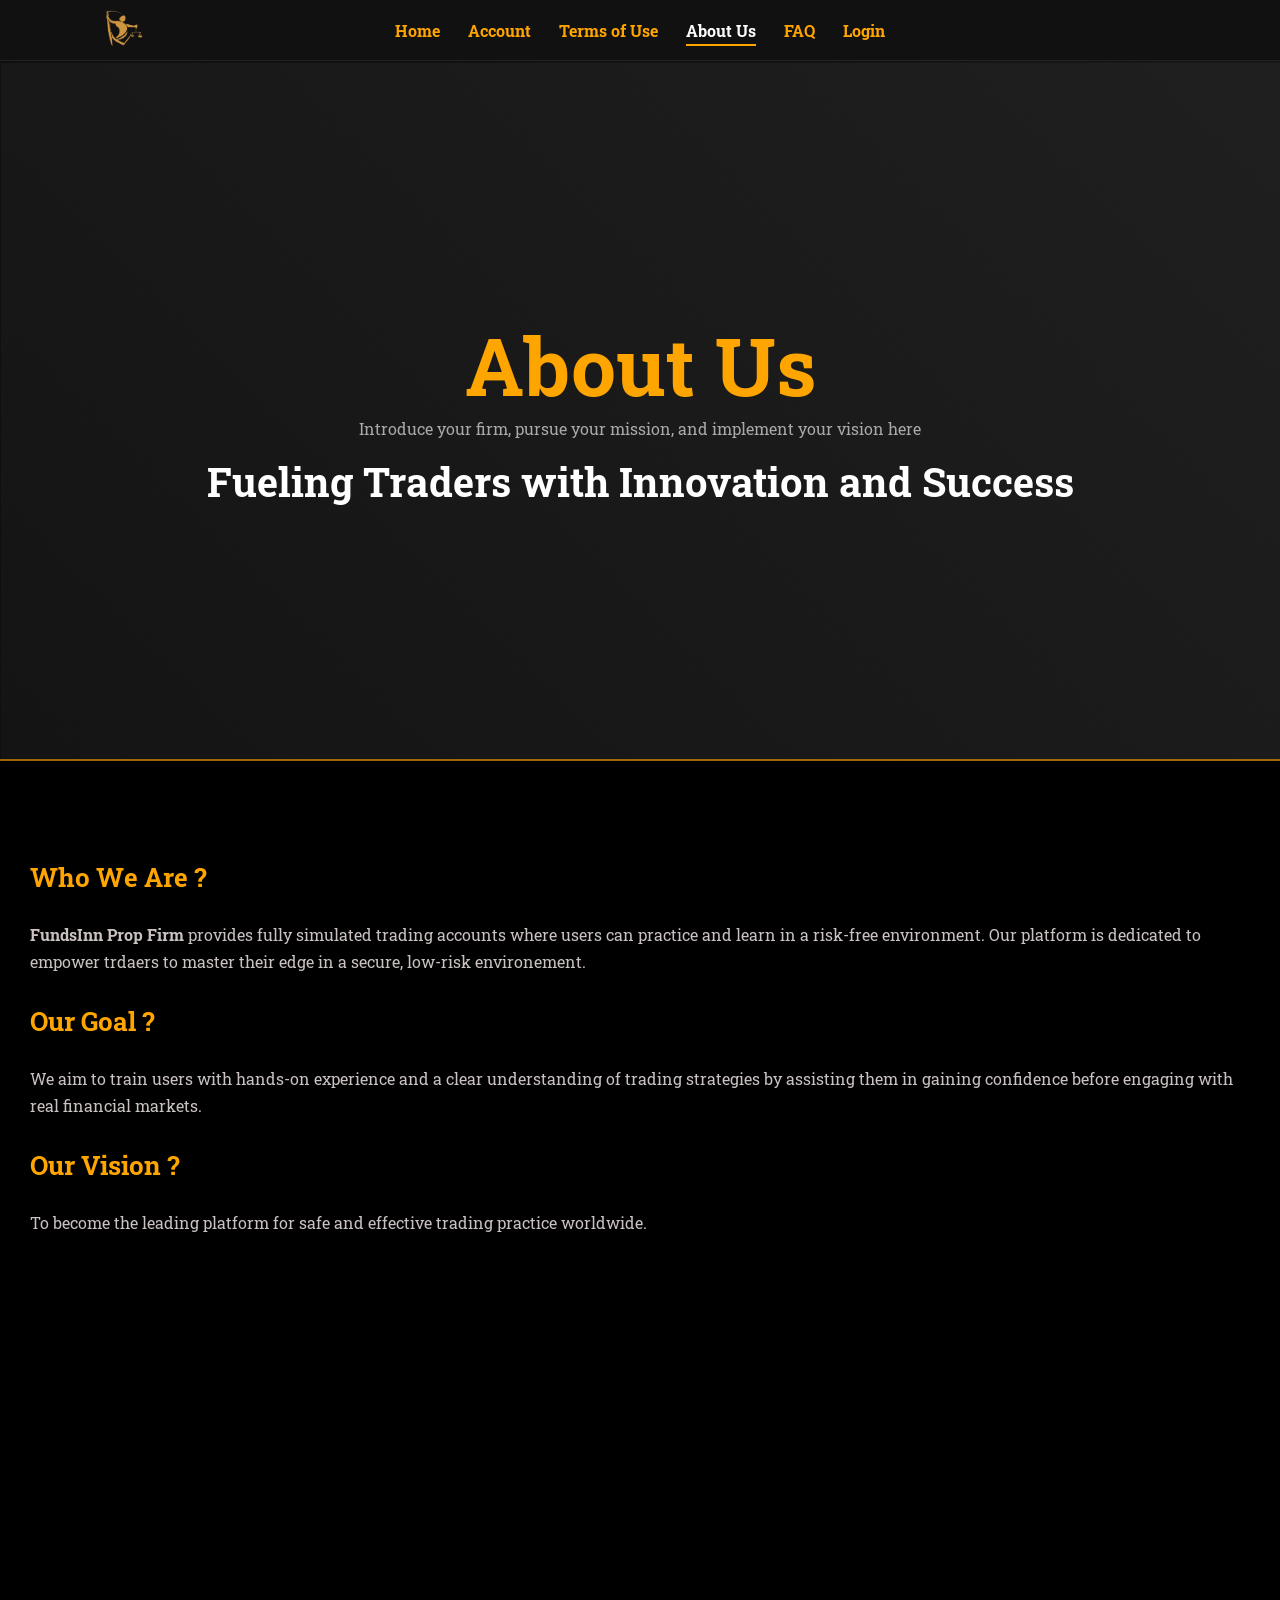
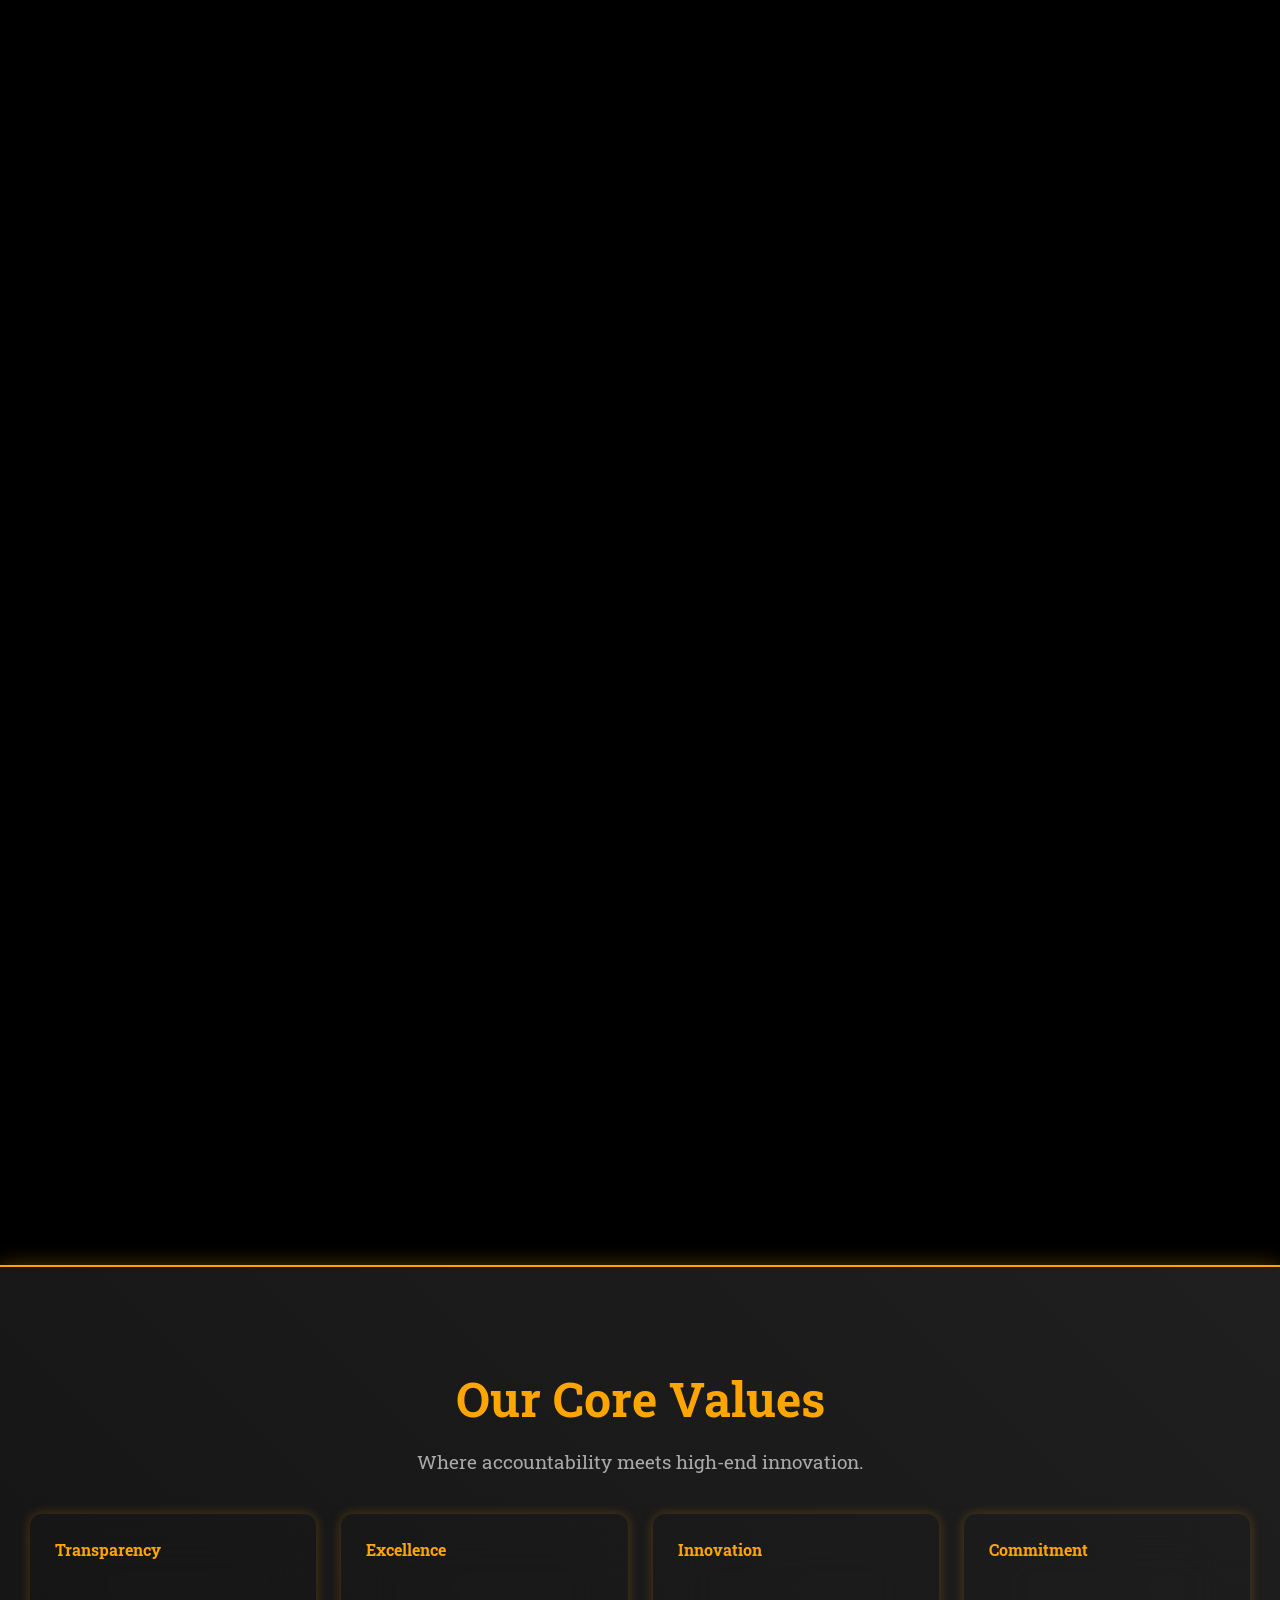
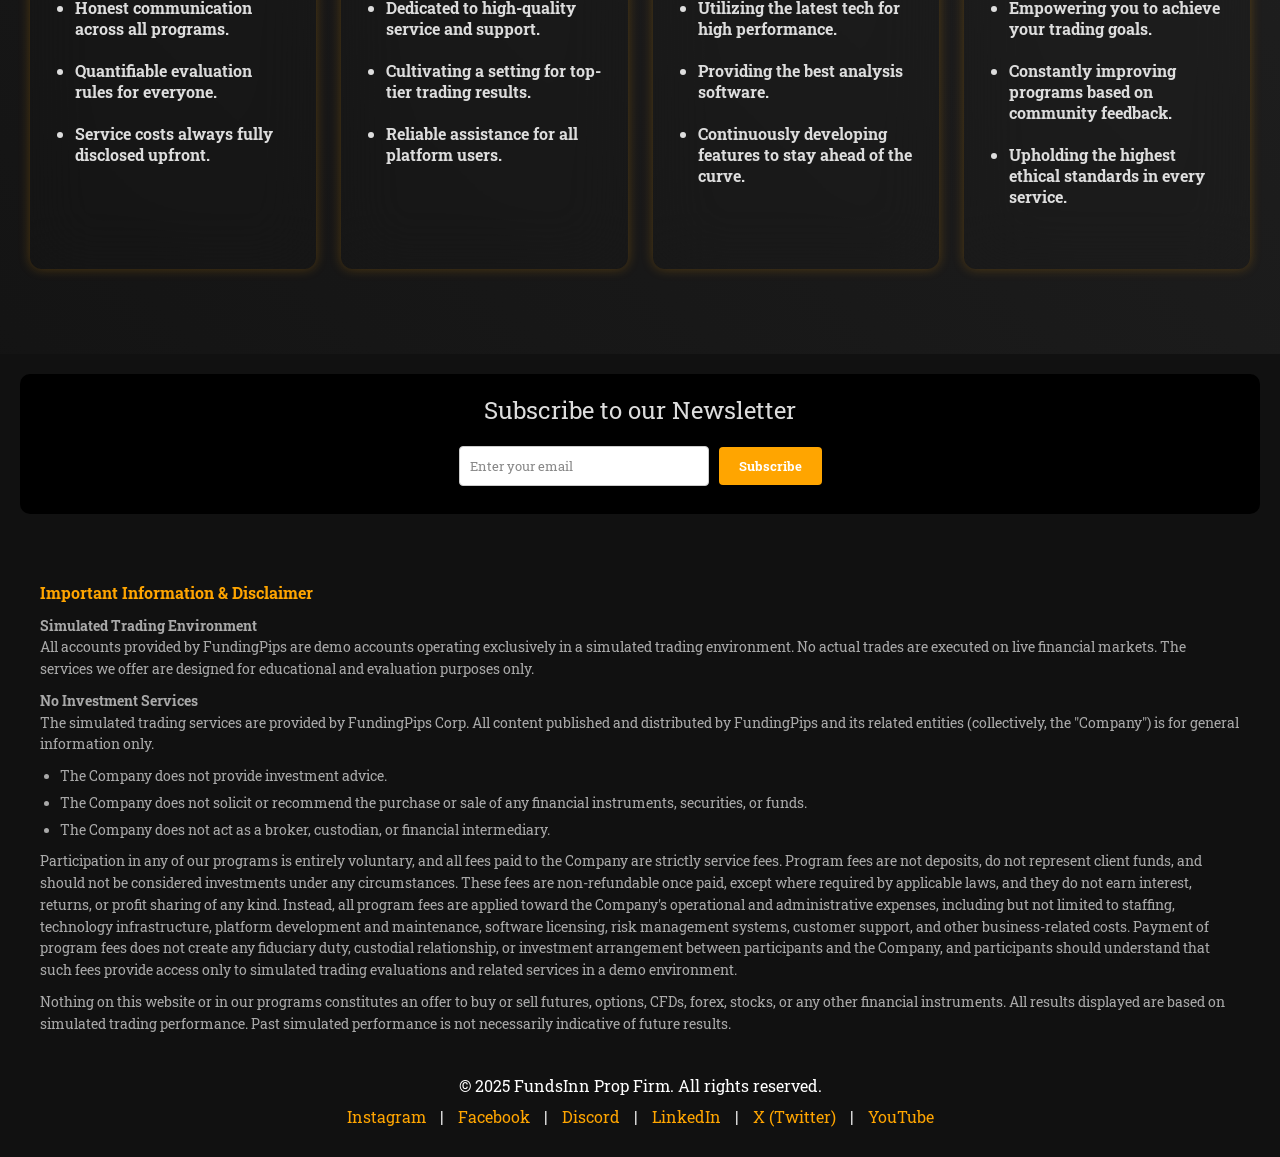
==== about.html @ c1b299ac "Completed" ====
<!DOCTYPE html>
<html lang="en">
<head>
  <meta charset="UTF-8">
  <title>About Us</title>
  <link rel="stylesheet" href="css/style.css">
  <link rel="preconnect" href="https://fonts.googleapis.com">
<link rel="preconnect" href="https://fonts.gstatic.com" crossorigin>
<link href="https://fonts.googleapis.com/css2?family=Roboto+Slab:wght@100..900&display=swap" rel="stylesheet">
</head>
<body>
  <header>
    <a href="index.html"><img src="css/logo/Capture.PNG" alt="Logo" class="logo"></a>
    <nav>
      <a href="index.html">Home</a>
      <a href="account.html">Account</a>
      <a href="terms.html">Terms of Use</a>
      <a href="about.html" class="active">About Us</a>
      <a href="faq.html">FAQ</a>
      <a href="login.html">Login</a>
    </nav>
  </header>

    <!-- Hero Section -->
  <section class="page-hero">
    <h1>About Us</h1>
    <p>Introduce your firm, pursue your mission, and implement your vision here</p>
    <h3>Fueling Traders with Innovation and Success</h3>
  </section>
  
   <section class="terms-content">
          <h2>Who We Are ?</h2>
          <p><strong>FundsInn Prop Firm</strong> provides fully simulated trading accounts where users can practice and learn in a risk-free environment.
          Our platform is dedicated to empower trdaers to master their edge in a secure, low-risk environement.

          <h2>Our Goal ? </h2>
          <p>We aim to train users with hands-on experience and a clear understanding of trading strategies by assisting them in
          gaining confidence before engaging with real financial markets.</p>

          <h2>Our Vision ?</h2>
          <p>To become the leading platform for safe and effective trading practice worldwide.</p>

   </section>

  <section class="highlights">
  <h2>Our Core Values</h2>
  <p class="subheading">Where accountability meets high-end innovation.</p>
  <div class="highlight-grid">

    <div class="highlight-card"><b>Transparency</b><br><br>
      <ul>
        <li>Honest communication across all programs.</li><br>
        <li>Quantifiable evaluation rules for everyone.</li><br>
        <li>Service costs always fully disclosed upfront.</li><br>
        
      </ul>
    </div>

   <div class="highlight-card"><b>Excellence</b><br><br>
      <ul>
        <li>Dedicated to high-quality service and support.</li><br>
        <li>Cultivating a setting for top-tier trading results.</li><br>
        <li>Reliable assistance for all platform users.</li><br>
        
      </ul>
    </div>
   
    <div class="highlight-card"><b>Innovation</b><br><br>
      <ul>
        <li>Utilizing the latest tech for high performance.</li><br>
        <li>Providing the best analysis software.</li><br>
        <li>Continuously developing features to stay ahead of the curve.</li><br>
        
      </ul>
    </div>

    <div class="highlight-card"><b>Commitment</b><br><br>
      <ul>
        <li>Empowering you to achieve your trading goals.</li><br>
        <li>Constantly improving programs based on community feedback.</li><br>
        <li>Upholding the highest ethical standards in every service.</li><br>
        
      </ul>
    </div>
    </div>
  </section>

       
 <footer>
    <div class="newsletter">
    <p>Subscribe to our Newsletter</p>
    <form action="#" method="post">
      <input type="email" name="email" placeholder="Enter your email" required>
      <button type="submit">Subscribe</button>
    </form>
  </div>

    <!-- Disclaimer Section -->
    <div class="disclaimer">
      <h3>Important Information & Disclaimer</h3>
      <p><strong>Simulated Trading Environment</strong><br>
      All accounts provided by FundingPips are demo accounts operating exclusively in a simulated trading environment. No actual trades are executed on live financial markets. The services we offer are designed for educational and evaluation purposes only.</p>

      <p><strong>No Investment Services</strong><br>
      The simulated trading services are provided by FundingPips Corp. All content published and distributed by FundingPips and its related entities (collectively, the "Company") is for general information only.</p>

      <ul>
        <li>The Company does not provide investment advice.</li>
        <li>The Company does not solicit or recommend the purchase or sale of any financial instruments, securities, or funds.</li>
        <li>The Company does not act as a broker, custodian, or financial intermediary.</li>
      </ul>

      <p>Participation in any of our programs is entirely voluntary, and all fees paid to the Company are strictly service fees. Program fees are not deposits, do not represent client funds, and should not be considered investments under any circumstances. These fees are non-refundable once paid, except where required by applicable laws, and they do not earn interest, returns, or profit sharing of any kind. Instead, all program fees are applied toward the Company's operational and administrative expenses, including but not limited to staffing, technology infrastructure, platform development and maintenance, software licensing, risk management systems, customer support, and other business-related costs. Payment of program fees does not create any fiduciary duty, custodial relationship, or investment arrangement between participants and the Company, and participants should understand that such fees provide access only to simulated trading evaluations and related services in a demo environment.</p>

      <p>Nothing on this website or in our programs constitutes an offer to buy or sell futures, options, CFDs, forex, stocks, or any other financial instruments. All results displayed are based on simulated trading performance. Past simulated performance is not necessarily indicative of future results.</p>
    </div>
    <p>© 2025 FundsInn Prop Firm. All rights reserved.</p>
    <p>
      <a href="https://www.instagram.com">Instagram</a> |
      <a href="https://www.facebook.com">Facebook</a> |
      <a href="https://www.discord.com">Discord</a> |
      <a href="https://www.linkedin.com">LinkedIn</a> |
      <a href="https://www.x.com">X (Twitter)</a> |
      <a href="https://www.youtube.com">YouTube</a>
    </p>
  </footer>
</body>
</html>
---- css/style.css ----
/* ============================================================
   SECTION 1: GLOBAL / COMMON STYLES 
   (Reset, Body, Accessibility, Common Animations, Utils)
   ============================================================ */
* {
  box-sizing: border-box;
  font-family: "Roboto Slab", serif;
}

html, body {
  min-height: 100vh;
}

body {
  margin: 0;
  background-color: #000;
  color: #fff;
}

/* Accessibility: focus styles */
a:focus-visible,
button:focus-visible,
input:focus-visible {
  outline: 2px solid orange;
  outline-offset: 2px;
}

/* Gradient animation */
@keyframes gradientAnimation {
  0% { background-position: 0% 50%; }
  50% { background-position: 100% 50%; }
  100% { background-position: 0% 50%; }
}

/* Shared Background Animation Class */
.hero,
.highlights,
.payment-partners {
  background: linear-gradient(45deg, #000, #222, #000);
  background-size: 600% 600%;
  animation: gradientAnimation 10s ease-in-out infinite;
}

/* CTA button (global) */
.cta-btn,
.cta .btn {
  display: inline-block;
  background-color: orange;
  color: white;
  padding: 12px 25px;
  border-radius: 8px;
  font-weight: bold;
  text-decoration: none;
  transition: all 0.3s ease;
  box-shadow: 0 0 10px rgba(255, 165, 0, 0.3);
  border: 0;
}

.cta-btn:hover,
.cta .btn:hover {
  background: #fff;
  color: #000;
  transform: scale(1.05);
}

/* Common Highlights Grid Styles */
.highlights {
  padding: 60px 20px;
  box-shadow: 0 0 20px rgba(255, 165, 0, 0.3);
  border-top: 2px solid orange;
  text-align: center;
}

.highlights h2 {
  font-size: 3rem;
  color: orange;
  margin-bottom: 15px;
}

.highlights .subheading {
  font-size: 1.2rem;
  color: darkgray;
  margin-bottom: 40px;
}

.highlight-grid {
  display: grid;
  grid-template-columns: repeat(4, 1fr);
  grid-template-rows: repeat(2, auto);
  gap: 25px;
  padding: 0 10px;
}

.highlight-card {
  background: transparent;
  color: orange;
  padding: 25px;
  border-radius: 12px;
  font-weight: bold;
  box-shadow: 0 0 12px rgba(255, 165, 0, 0.25);
  transition: all 0.3s ease;
  cursor: pointer;
  backdrop-filter: blur(30px);
  text-align: left;
}

.highlight-card:hover {
  background: linear-gradient(145deg, orange, #ffcc66);
  color: #000;
  transform: translateY(-8px) scale(1.05);
  box-shadow: 0 0 20px rgba(255, 255, 255, 0.4);
}

.highlight-card ul {
  list-style: disc;
  padding-left: 20px;
  color: #ddd;
}

/* Utilities */
.container {
  width: 90%;
  max-width: 1200px;
  margin: 0 auto;
}


/* ============================================================
   SECTION 2: RASAB'S PORTION 
   (Index, Account, Terms + Footer)
   ============================================================ */

/* --- Index / Home Page --- */
.hero {
  height: 600px;
  display: flex;
  flex-direction: column;
  justify-content: center;
  align-items: center;
  text-align: center;
  padding: 40px 20px;
}

.hero h1 {
  font-size: 5rem;
  color: rgba(255, 166, 0, 0.945);
  letter-spacing: 1px;
}

.hero h4 {
  font-size: 2.5rem;
  margin-top: -50px;
}

.hero p {
  font-size: 1rem;
  margin: 20px 0;
  color: darkgray;
  margin-top: -25px;
  max-width: 800px;
}

.payment-partners {
  text-align: center;
  padding: 50px 20px;
}

.payment-partners h2 {
  font-size: 2.5rem;
  color: orange;
  margin-bottom: 10px;
  text-transform: uppercase;
}

.payment-partners .subheading {
  font-size: 1.1rem;
  color: darkgray;
  margin-bottom: 30px;
}

.partners-logos {
  display: flex;
  justify-content: center;
  gap: 40px;
  flex-wrap: wrap;
}

.partners-logos img {
  height: 55px;
  filter: grayscale(100%);
  transition: all 0.3s ease;
  background-color: transparent;
}

.partners-logos img:hover {
  filter: grayscale(0%);
  transform: scale(1.1);
}

.funding-rules {
  padding: 40px 20px;
  text-align: center;
}

.funding-rules h2 {
  font-size: 2.5rem;
  color: orange;
}

.funding-rules ol {
  max-width: 700px;
  margin: auto;
  text-align: left;
  color: darkgray;
  font-size: 1.1rem;
  line-height: 1.7;
}

.funding-rules li {
  transition: color 0.3s ease;
}

.funding-rules li:hover {
  color: orange;
}

.trading-conditions {
  padding: 40px 20px;
  text-align: center;
  background-color: #000;
  border-top: 2px solid rgba(255, 166, 0, 0.575);
  border-bottom: 2px solid rgba(255, 166, 0, 0.575);
}

.trading-conditions h2 {
  font-size: 2.5rem;
  color: orange;
}

.trading-conditions p {
  max-width: 800px;
  margin: auto;
  color: darkgray;
  font-size: 1.1rem;
  line-height: 1.8;
}

.trading-conditions ol {
  max-width: 700px;
  margin: auto;
  text-align: left;
  color: darkgray;
  font-size: 1.1rem;
  line-height: 1.7;
}

.trading-conditions ol li {
  transition: color 0.3s ease;
}

.trading-conditions ol li:hover {
  color: orange;
}

.cta {
  text-align: center;
  padding: 70px 20px;
  border-radius: 12px;
}

.cta h2 {
  font-size: 2.5rem;
  color: #fff;
}

.cta p {
  font-size: 1.2rem;
  color: #ddd;
}

.cta_btn {
  color: orange; 
  text-decoration: none; 
  font-weight: 700; 
  transition: color 0.2s ease, text-decoration 0.2s ease;
}

.cta_btn:hover {
  color: #643904;
  text-decoration: underline; 
}

/* --- Account Page --- */
.account-wrapper {
  background: linear-gradient(45deg, #000, #222, #000);
  background-size: 600% 600%;
  animation: gradientAnimation 10s ease-in-out infinite;
  padding: 40px 0;
}

.account-info {
  margin-top: -40px;
  text-align: center;
  padding: 60px 20px;
  height: 500px;
}

.account-info h1 {
  font-size: 80px;
  color: orange;
  margin-top: 190px;
  margin-bottom: 0px;
}

.account-info p {
  margin-top: 0px;
  font-size: 1rem;
  color: darkgray;
  max-width: 800px;
  margin-left: auto;
  margin-right: auto;
}

.account-info h3 {
  margin-top: 0px;
  margin-bottom: 190px;
  font-size: 2.5rem;
  color: #fff;
}

.filters {
  text-align: center;
  margin: 20px 0;
}

.filters label {
  color: orange;
  font-weight: bold;
  margin-right: 10px;
}

.filters select {
  padding: 8px 12px;
  border-radius: 6px;
  border: 1px solid #444;
  background: #111;
  color: #fff;
  cursor: pointer;
}

.account-types {
  padding: 40px 20px 80px;
  text-align: center;
  background: #000;
  border-top: 2px solid rgba(255, 166, 0, 0.575);
  border-bottom: 2px solid rgba(255, 166, 0, 0.575);
}

.account-types h2 {
  font-size: 2.5rem;
  color: orange;
  margin-bottom: 20px;
}

.tabs {
  display: flex;
  justify-content: center;
  margin-bottom: 20px;
  flex-wrap: wrap;
}

.tab-btn {
  background: #111;
  color: orange;
  border: none;
  padding: 10px 20px;
  margin: 5px;
  cursor: pointer;
  transition: 0.3s;
  border-radius: 6px;
}

.tab-btn.active {
  background: orange;
  color: #000;
}

.tab-btn:hover {
  background: #222;
  color: #fff;
}

.tab-content {
  display: none;
  background: #111;
  padding: 20px;
  border-radius: 8px;
  margin: 20px auto;
  max-width: 700px;
  text-align: left;
  box-shadow: 0 0 12px rgba(255, 165, 0, 0.25);
}

.tab-content.active {
  display: block;
}

.tab-content h3 {
  color: orange;
  margin-bottom: 10px;
}

.tab-content ul {
  list-style: disc;
  padding-left: 20px;
  color: darkgray;
}

#toggleView {
  margin: 20px auto;
  display: block;
  background: orange;
  color: #000;
  border: none;
  padding: 10px 20px;
  border-radius: 6px;
  font-weight: bold;
  cursor: pointer;
  transition: 0.3s;
}

#toggleView:hover {
  background: #fff;
  color: #000;
}

.account-types table {
  width: 90%;
  max-width: 1100px;
  margin: 20px auto;
  border-collapse: collapse;
  box-shadow: 0 0 15px rgba(255, 165, 0, 0.3);
}

.account-types th,
.account-types td {
  border: 1px solid #444;
  padding: 12px;
  text-align: center;
}

.account-types th {
  background: #111;
  color: orange;
  font-weight: bold;
}

.account-types tr:nth-child(even) {
  background: #222;
}

.account-types tr:hover {
  background: rgba(255, 165, 0, 0.2);
  cursor: pointer;
}

.card-view {
  display: flex;
  flex-wrap: wrap;
  justify-content: center;
  margin-top: 20px;
}

.card-view.hidden {
  display: none;
}

.account-card {
  background: #111;
  border: 1px solid orange;
  padding: 20px;
  margin: 10px;
  border-radius: 8px;
  color: #fff;
  width: 220px;
  transition: transform 0.3s, box-shadow 0.3s;
}

.account-card h3 {
  color: orange;
  margin-bottom: 10px;
}

.account-card:hover {
  transform: scale(1.05);
  box-shadow: 0 0 15px rgba(255, 165, 0, 0.4);
}

/* --- Terms Page --- */
.terms-content {
  max-width: 100%;
  margin: 40px auto;
  padding: 30px;
  background: black;
  border-radius: 8px;
  line-height: 1.7;
  height: 400px;
  margin-bottom: 130%;
}

.terms-content h2 {
  font-size: 1.6rem;
  color: orange;
  margin-top: 25px;
}

.terms-content p {
  color: rgb(202, 193, 193);
  margin: 15px 0;
}

.terms-content ul {
  margin: 15px 0;
  padding-left: 20px;
}

.terms-content li {
  margin-bottom: 10px;
  transition: color 0.3s ease;
}

.terms-content li:hover {
  color: orange;
}

/* --- FOOTER (Rasab) --- */
footer {
  background: #111;
  padding: 20px;
  text-align: center;
}

footer p {
  margin: 10px 0;
}

footer a {
  color: orange;
  margin: 0 10px;
  text-decoration: none;
}

footer a:hover {
  color: #fff;
}

footer .disclaimer {
  margin-top: 30px;
  text-align: left;
  font-size: 0.85rem;
  line-height: 1.6;
  color: darkgray;
  padding: 20px;
}

footer .disclaimer h3 {
  color: orange;
  margin-bottom: 10px;
  font-size: 1rem;
}

footer .disclaimer ul {
  margin: 10px 0;
  padding-left: 20px;
}

footer .disclaimer li {
  margin-bottom: 5px;
}

.newsletter {
  background: #000;
  padding: 10px 10px;
  text-align: center;
  min-height: 140px;
  border-radius: 10px;
}

.newsletter p {
  font-size: 1.5rem;
  color: #ddd;
  margin-bottom: 20px;
}

.newsletter form {
  display: flex;
  justify-content: center;
  align-items: center;
  gap: 10px;
  flex-wrap: wrap;
}

.newsletter input[type="email"] {
  padding: 10px;
  border: 1px solid #ccc;
  border-radius: 4px;
  width: 250px;
  background: #fff;
  color: #333;
}

.newsletter input[type="email"]::placeholder {
  color: #888;
}

.newsletter button {
  padding: 10px 20px;
  background: orange;
  border: none;
  border-radius: 4px;
  font-weight: bold;
  cursor: pointer;
  color: #fff;
  transition: background 0.2s ease;
}

.newsletter button:hover {
  background: #e69500;
  color: #fff;
}


/* ============================================================
   SECTION 3: SAMAD'S PORTION 
   (About, FAQ, Login, Register + Header/Nav)
   ============================================================ */

/* --- HEADER & NAV (Samad) --- */
header {
  background: #111;
  padding: 03px 40px;
  text-align: center;
  position: sticky; 
  top: 0;
  z-index: 1000;
  border-bottom: 1px solid #222;
  display: flex;
  align-items: center;
  justify-content: flex-start; 
}

header nav {
  display: inline-block;
  left: 50%; 
  position: absolute;
  transform: translateX(-50%);
  white-space: nowrap; 
}

.logo {
   height: 50px; 
    width: auto; 
    display: inline-block;
    transition: filter 0.3s ease;  
    transform: translateX(80%);
}

.logo:hover
{
    filter: drop-shadow(0 0px 10px rgba(233, 144, 10, 0.945));
}

header nav a {
  color: orange;
  margin: 0 12px;
  text-decoration: none;
  font-weight: bold;
  padding-bottom: 3px;
  transition: color 0.2s ease, border-color 0.2s ease;
}

header nav a:hover {
  color: #fff;
}

header nav a.active {
  color: #fff;
  border-bottom: 2px solid orange;
}

/* --- About & FAQ Page Styles --- */
.page-hero {
  background: linear-gradient(45deg, #000, #222, #000);
  background-size: 600% 600%;
  animation: gradientAnimation 10s ease-in-out infinite;
  text-align: center;
  padding: 60px 20px;
  height: 700px;
  border-top: 1px solid rgba(255, 166, 0, 0.041);
  border-bottom: 2px solid rgba(255, 166, 0, 0.575);
}

.page-hero h1 {
  font-size: 80px;
  color: orange;
  margin-top: 190px;
  margin-bottom: 0px;
}

.page-hero h2 {
  font-size: 1.8rem;
}

.page-hero p {
  margin-top: 0px;
  font-size: 1rem;
  color: darkgray;
}

.page-hero h3 {
  margin-top: 0px;
  margin-bottom: 190px;
  font-size: 2.5rem;
}

.search-container {
    margin: 30px auto 50px; 
    max-width: 750px; 
    border: 3px solid rgb(223, 211, 185); 
    border-radius: 5px; 
    background-color: #000;
    box-shadow: 0 4px 12px rgba(0, 0, 0, 0.4); 
    display: flex;
}

#faqSearch {
    flex-grow: 1; 
    padding: 10px 15px;
    border: none;
    background-color: #090600;
    color: #fff;
    font-size: 1rem;
    outline: none; 
}

.search-btn {
    background-color: black;
    color: orange;
    padding: 10px 15px;
    font-size: 1rem;
    cursor: pointer;
    transition: background-color 0.2s;
}

.search-btn:hover {
    background-color: #3a3a39; 
}

/* --- Login & Register Page Styles --- */
.page-hero-log-reg {
    min-height: 90vh; 
    display: flex;             
    justify-content: center;   
    align-items: center; 
    padding: 20px;
    background-color: #000;    
    background: linear-gradient(45deg, #000, #222, #000);
    background-size: 600% 600%;
    animation: gradientAnimation 10s ease-in-out infinite;  
    border-top: 1px solid rgba(255, 166, 0, 0.041);
  border-bottom: 2px solid rgba(255, 166, 0, 0.575);
}

.log-reg-container {
    width: 100%;
    max-width: 450px; 
    padding: 30px;
    text-align: center;
    background-color: #111; 
    border: 1px solid orange; 
    border-radius: 10px;
    box-shadow: 0 4px 15px rgba(0, 0, 0, 0.5);
    box-sizing: border-box;
}

.login-container h2 {
    color: orange;
    font-size: 2rem;
    margin-bottom: 30px;
}

.input-group {
    margin-bottom: 25px;
    text-align: left;
}

.input-group label {
    display: block;
    color: #fff; 
    margin-bottom: 8px;
    font-weight: 500;
}

.input-group input {
    width: 100%;
    padding: 14px 15px;
    border: 1px solid #333; 
    border-radius: 6px;
    background-color: #000; 
    color: #fff;
    font-size: 1.05rem;
    transition: border-color 0.2s;
}

.input-group input:focus {
    border-color: orange; 
    outline: none;
}

.login-btn-themed {
    width: 100%;
    padding: 15px;
    margin-top: 20px;
    border-radius: 6px;
    font-size: 1.1rem;
    cursor: pointer;
    font-weight: 700;
    background-color: orange;
    color: #f0ecec; 
    transition: all 0.3s ease;
    box-shadow: 0 0 10px rgba(255, 165, 0, 0.3);
}

.login-btn-themed:hover {
  background: #fff;
  color: #000;
  transform: scale(1.05);
}

.login-link {
    margin-top: 20px;
    font-size: 0.95rem;
    color: #f9f5f5; 
}


/* ============================================================
   SECTION 4: MEDIA QUERIES (Organized by portion)
   ============================================================ */

/* --- COMMON / GLOBAL MEDIA QUERIES --- */
@media (max-width: 1200px) {
  .highlight-grid {
    grid-template-columns: repeat(3, 1fr);
  }
}

@media (max-width: 900px) {
  .highlight-grid {
    grid-template-columns: repeat(2, 1fr);
  }
}

@media (max-width: 600px) {
  .highlight-grid {
    grid-template-columns: 1fr;
  }
}

/* --- RASAB'S PORTION MEDIA QUERIES --- */
@media (max-width: 900px) {
  .hero h1 {
    font-size: 3.5rem;
  }
  .hero h4 {
    font-size: 2rem;
    margin-top: -20px;
  }
  .account-info h1 {
    font-size: 56px;
    margin-top: 120px;
  }
}

@media (max-width: 600px) {
  .partners-logos {
    gap: 20px;
  }
  .terms-content {
    margin: 24px auto;
    padding: 20px;
  }
  .account-types table {
    width: 100%;
  }
  .hero h1 {
    font-size: 2.6rem;
  }
  .hero h4 {
    font-size: 1.6rem;
    margin-top: -10px;
  }
}


/* --- SAMAD'S PORTION MEDIA QUERIES --- */
@media (max-width: 600px) {
  header nav {
    position: static;  
    transform: none;   
    width: 100%;
  }
  header nav a {
    margin: 0 5px;
    font-size: 14px;
  }
  .logo {
    height: 35px; 
    margin-right: 8px; 
  }
  .page-hero {
    padding: 40px 16px;
  }
}
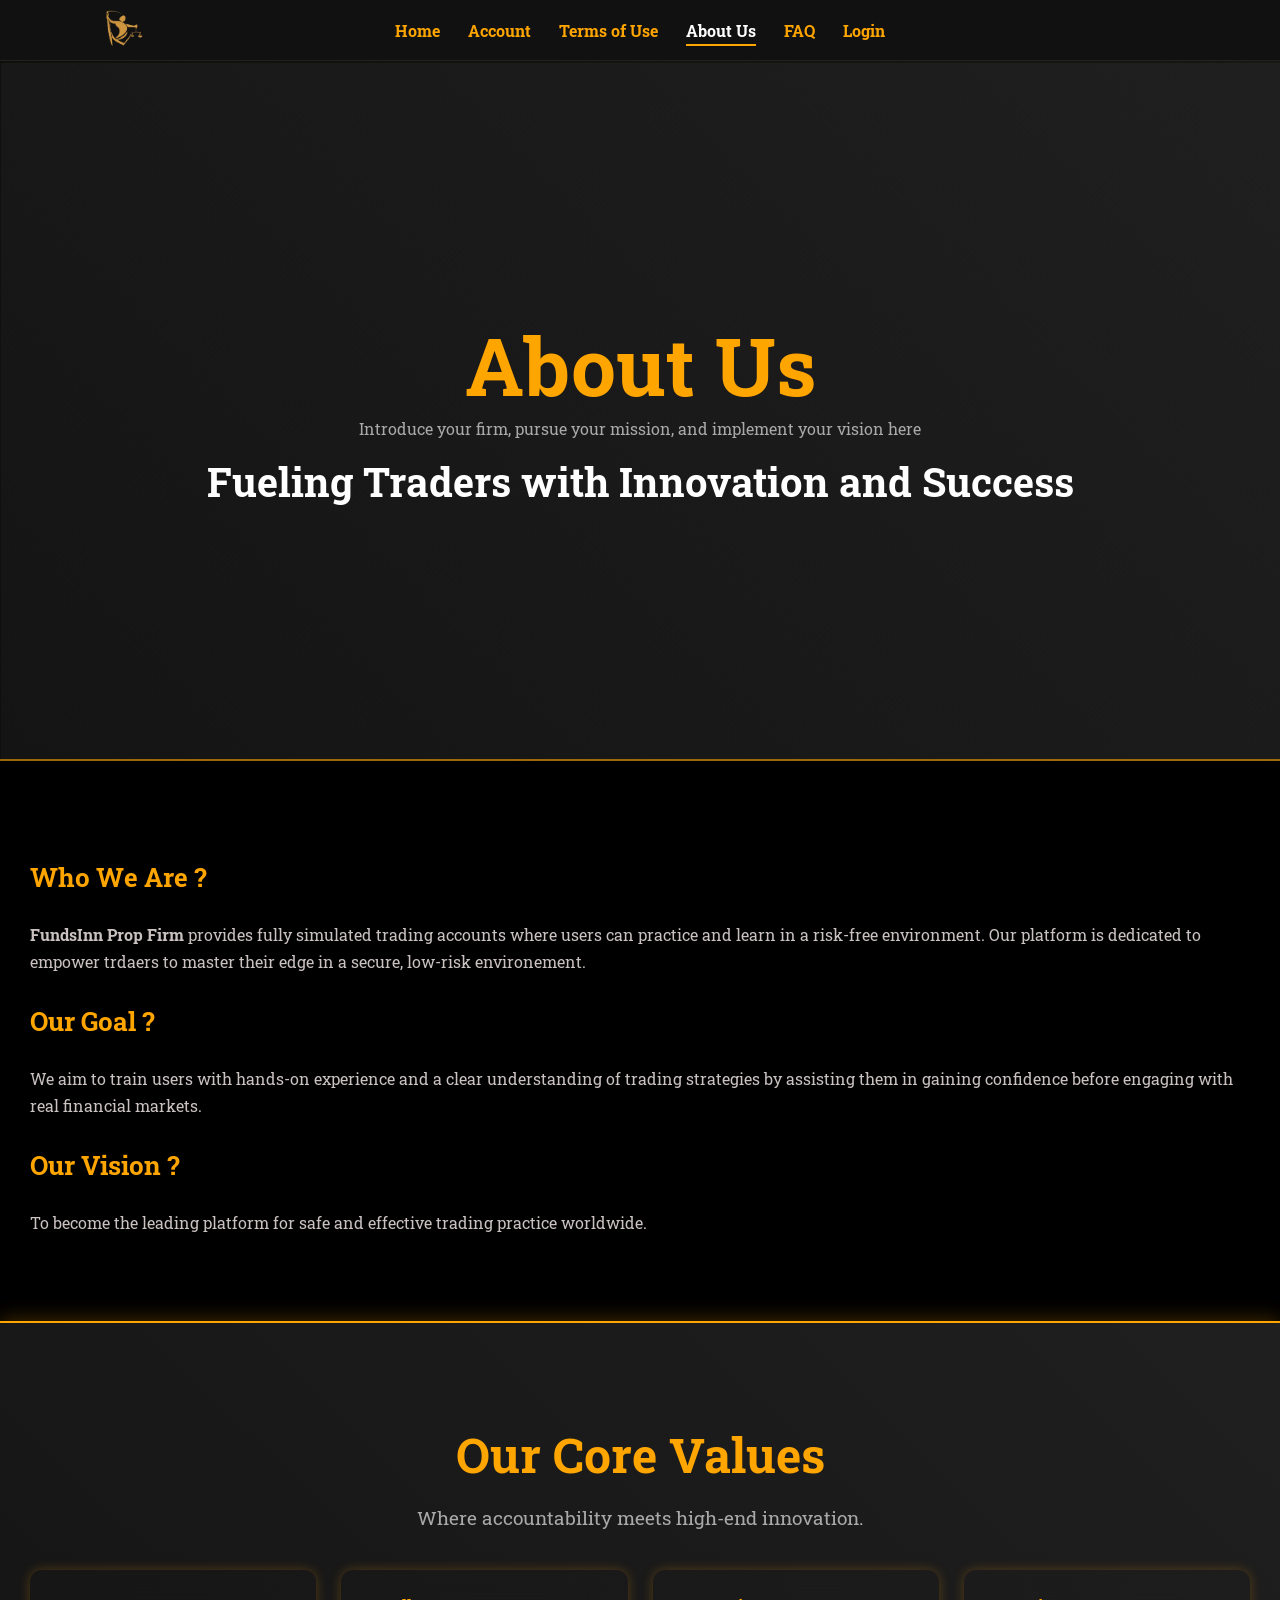
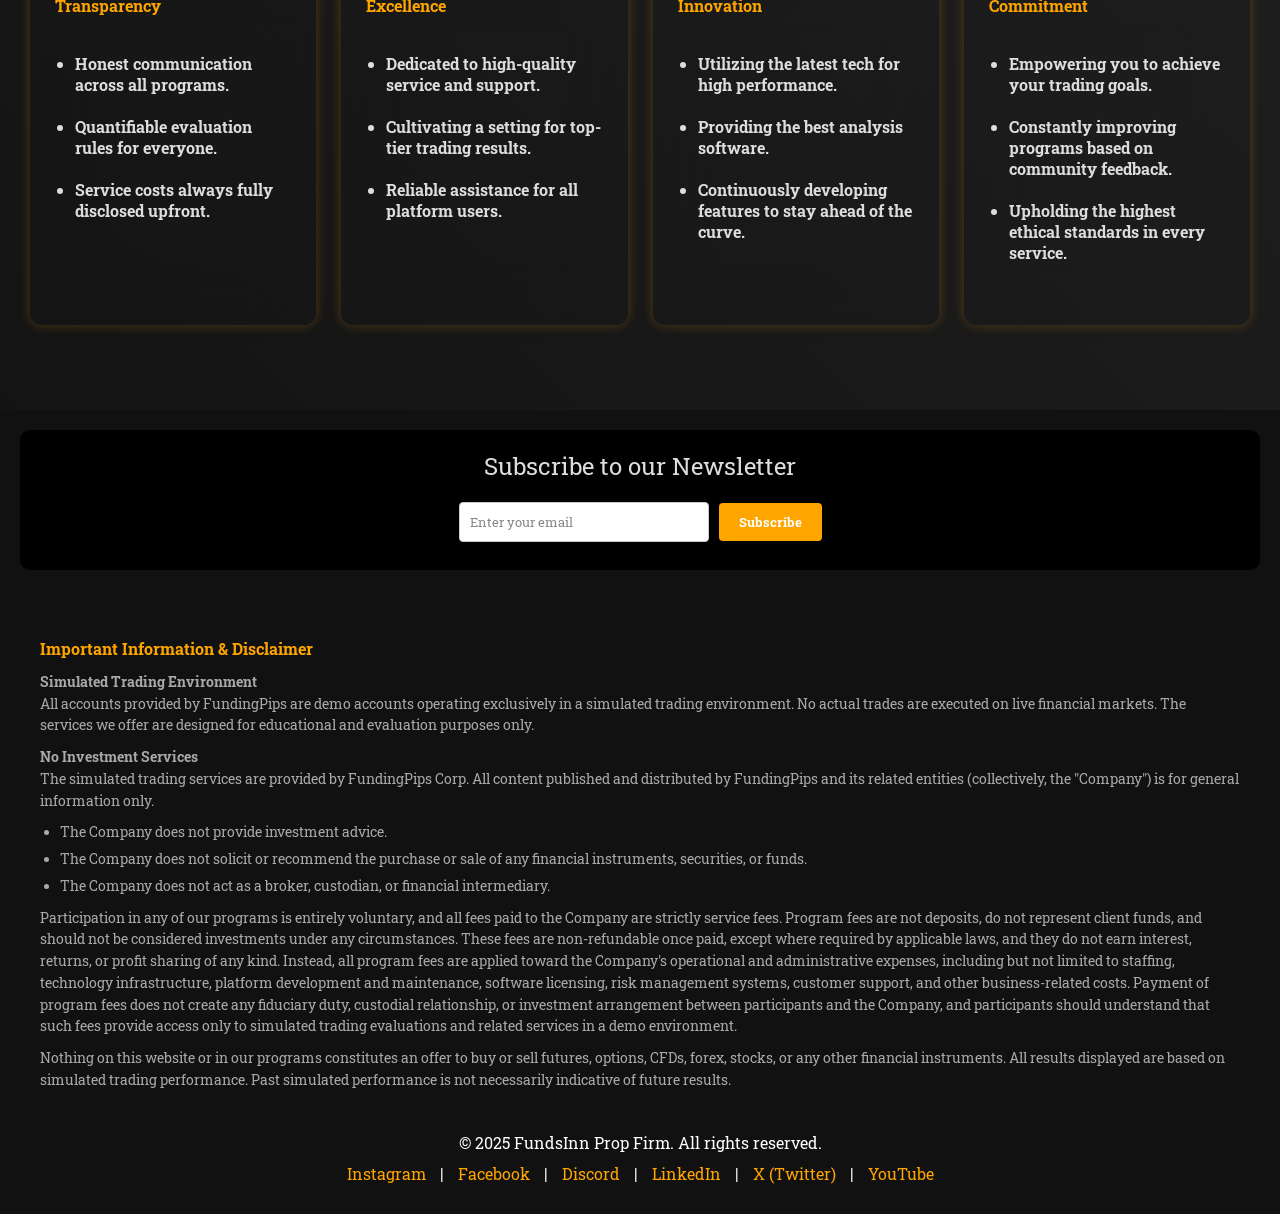
==== commit 455d024c: "Fix indentations" ====
--- a/about.html
+++ b/about.html
@@ -1,128 +1,200 @@
-<!DOCTYPE html>
+<!doctype html>
 <html lang="en">
-<head>
-  <meta charset="UTF-8">
-  <title>About Us</title>
-  <link rel="stylesheet" href="css/style.css">
-  <link rel="preconnect" href="https://fonts.googleapis.com">
-<link rel="preconnect" href="https://fonts.gstatic.com" crossorigin>
-<link href="https://fonts.googleapis.com/css2?family=Roboto+Slab:wght@100..900&display=swap" rel="stylesheet">
-</head>
-<body>
-  <header>
-    <a href="index.html"><img src="css/logo/Capture.PNG" alt="Logo" class="logo"></a>
-    <nav>
-      <a href="index.html">Home</a>
-      <a href="account.html">Account</a>
-      <a href="terms.html">Terms of Use</a>
-      <a href="about.html" class="active">About Us</a>
-      <a href="faq.html">FAQ</a>
-      <a href="login.html">Login</a>
-    </nav>
-  </header>
+  <head>
+    <meta charset="UTF-8" />
+    <meta name="viewport" content="width=device-width, initial-scale=1.0" />
+    <title>About Us</title>
+    <link rel="stylesheet" href="css/style.css" />
+    <link rel="preconnect" href="https://fonts.googleapis.com" />
+    <link rel="preconnect" href="https://fonts.gstatic.com" crossorigin />
+    <link
+      href="https://fonts.googleapis.com/css2?family=Roboto+Slab:wght@100..900&display=swap"
+      rel="stylesheet"
+    />
+  </head>
+  <body>
+    <header>
+      <a href="index.html"
+        ><img src="css/logo/Capture.PNG" alt="Logo" class="logo"
+      /></a>
+      <nav>
+        <a href="index.html">Home</a>
+        <a href="account.html">Account</a>
+        <a href="terms.html">Terms of Use</a>
+        <a href="about.html" class="active">About Us</a>
+        <a href="faq.html">FAQ</a>
+        <a href="login.html">Login</a>
+      </nav>
+    </header>
 
     <!-- Hero Section -->
-  <section class="page-hero">
-    <h1>About Us</h1>
-    <p>Introduce your firm, pursue your mission, and implement your vision here</p>
-    <h3>Fueling Traders with Innovation and Success</h3>
-  </section>
-  
-   <section class="terms-content">
-          <h2>Who We Are ?</h2>
-          <p><strong>FundsInn Prop Firm</strong> provides fully simulated trading accounts where users can practice and learn in a risk-free environment.
-          Our platform is dedicated to empower trdaers to master their edge in a secure, low-risk environement.
-
-          <h2>Our Goal ? </h2>
-          <p>We aim to train users with hands-on experience and a clear understanding of trading strategies by assisting them in
-          gaining confidence before engaging with real financial markets.</p>
-
-          <h2>Our Vision ?</h2>
-          <p>To become the leading platform for safe and effective trading practice worldwide.</p>
-
-   </section>
-
-  <section class="highlights">
-  <h2>Our Core Values</h2>
-  <p class="subheading">Where accountability meets high-end innovation.</p>
-  <div class="highlight-grid">
-
-    <div class="highlight-card"><b>Transparency</b><br><br>
-      <ul>
-        <li>Honest communication across all programs.</li><br>
-        <li>Quantifiable evaluation rules for everyone.</li><br>
-        <li>Service costs always fully disclosed upfront.</li><br>
-        
-      </ul>
-    </div>
-
-   <div class="highlight-card"><b>Excellence</b><br><br>
-      <ul>
-        <li>Dedicated to high-quality service and support.</li><br>
-        <li>Cultivating a setting for top-tier trading results.</li><br>
-        <li>Reliable assistance for all platform users.</li><br>
-        
-      </ul>
-    </div>
-   
-    <div class="highlight-card"><b>Innovation</b><br><br>
-      <ul>
-        <li>Utilizing the latest tech for high performance.</li><br>
-        <li>Providing the best analysis software.</li><br>
-        <li>Continuously developing features to stay ahead of the curve.</li><br>
-        
-      </ul>
-    </div>
-
-    <div class="highlight-card"><b>Commitment</b><br><br>
-      <ul>
-        <li>Empowering you to achieve your trading goals.</li><br>
-        <li>Constantly improving programs based on community feedback.</li><br>
-        <li>Upholding the highest ethical standards in every service.</li><br>
-        
-      </ul>
-    </div>
-    </div>
-  </section>
-
-       
- <footer>
-    <div class="newsletter">
-    <p>Subscribe to our Newsletter</p>
-    <form action="#" method="post">
-      <input type="email" name="email" placeholder="Enter your email" required>
-      <button type="submit">Subscribe</button>
-    </form>
-  </div>
-
-    <!-- Disclaimer Section -->
-    <div class="disclaimer">
-      <h3>Important Information & Disclaimer</h3>
-      <p><strong>Simulated Trading Environment</strong><br>
-      All accounts provided by FundingPips are demo accounts operating exclusively in a simulated trading environment. No actual trades are executed on live financial markets. The services we offer are designed for educational and evaluation purposes only.</p>
-
-      <p><strong>No Investment Services</strong><br>
-      The simulated trading services are provided by FundingPips Corp. All content published and distributed by FundingPips and its related entities (collectively, the "Company") is for general information only.</p>
-
-      <ul>
-        <li>The Company does not provide investment advice.</li>
-        <li>The Company does not solicit or recommend the purchase or sale of any financial instruments, securities, or funds.</li>
-        <li>The Company does not act as a broker, custodian, or financial intermediary.</li>
-      </ul>
-
-      <p>Participation in any of our programs is entirely voluntary, and all fees paid to the Company are strictly service fees. Program fees are not deposits, do not represent client funds, and should not be considered investments under any circumstances. These fees are non-refundable once paid, except where required by applicable laws, and they do not earn interest, returns, or profit sharing of any kind. Instead, all program fees are applied toward the Company's operational and administrative expenses, including but not limited to staffing, technology infrastructure, platform development and maintenance, software licensing, risk management systems, customer support, and other business-related costs. Payment of program fees does not create any fiduciary duty, custodial relationship, or investment arrangement between participants and the Company, and participants should understand that such fees provide access only to simulated trading evaluations and related services in a demo environment.</p>
-
-      <p>Nothing on this website or in our programs constitutes an offer to buy or sell futures, options, CFDs, forex, stocks, or any other financial instruments. All results displayed are based on simulated trading performance. Past simulated performance is not necessarily indicative of future results.</p>
-    </div>
-    <p>© 2025 FundsInn Prop Firm. All rights reserved.</p>
-    <p>
-      <a href="https://www.instagram.com">Instagram</a> |
-      <a href="https://www.facebook.com">Facebook</a> |
-      <a href="https://www.discord.com">Discord</a> |
-      <a href="https://www.linkedin.com">LinkedIn</a> |
-      <a href="https://www.x.com">X (Twitter)</a> |
-      <a href="https://www.youtube.com">YouTube</a>
-    </p>
-  </footer>
-</body>
-</html>+    <section class="page-hero">
+      <h1>About Us</h1>
+      <p>
+        Introduce your firm, pursue your mission, and implement your vision here
+      </p>
+      <h3>Fueling Traders with Innovation and Success</h3>
+    </section>
+
+    <section class="terms-content">
+      <h2>Who We Are ?</h2>
+      <p>
+        <strong>FundsInn Prop Firm</strong> provides fully simulated trading
+        accounts where users can practice and learn in a risk-free environment.
+        Our platform is dedicated to empower trdaers to master their edge in a
+        secure, low-risk environement.
+      </p>
+
+      <h2>Our Goal ?</h2>
+      <p>
+        We aim to train users with hands-on experience and a clear understanding
+        of trading strategies by assisting them in gaining confidence before
+        engaging with real financial markets.
+      </p>
+
+      <h2>Our Vision ?</h2>
+      <p>
+        To become the leading platform for safe and effective trading practice
+        worldwide.
+      </p>
+    </section>
+
+    <section class="highlights">
+      <h2>Our Core Values</h2>
+      <p class="subheading">Where accountability meets high-end innovation.</p>
+      <div class="highlight-grid">
+        <div class="highlight-card">
+          <b>Transparency</b><br /><br />
+          <ul>
+            <li>Honest communication across all programs.</li>
+            <br />
+            <li>Quantifiable evaluation rules for everyone.</li>
+            <br />
+            <li>Service costs always fully disclosed upfront.</li>
+            <br />
+          </ul>
+        </div>
+
+        <div class="highlight-card">
+          <b>Excellence</b><br /><br />
+          <ul>
+            <li>Dedicated to high-quality service and support.</li>
+            <br />
+            <li>Cultivating a setting for top-tier trading results.</li>
+            <br />
+            <li>Reliable assistance for all platform users.</li>
+            <br />
+          </ul>
+        </div>
+
+        <div class="highlight-card">
+          <b>Innovation</b><br /><br />
+          <ul>
+            <li>Utilizing the latest tech for high performance.</li>
+            <br />
+            <li>Providing the best analysis software.</li>
+            <br />
+            <li>
+              Continuously developing features to stay ahead of the curve.
+            </li>
+            <br />
+          </ul>
+        </div>
+
+        <div class="highlight-card">
+          <b>Commitment</b><br /><br />
+          <ul>
+            <li>Empowering you to achieve your trading goals.</li>
+            <br />
+            <li>Constantly improving programs based on community feedback.</li>
+            <br />
+            <li>Upholding the highest ethical standards in every service.</li>
+            <br />
+          </ul>
+        </div>
+      </div>
+    </section>
+
+    <footer>
+      <div class="newsletter">
+        <p>Subscribe to our Newsletter</p>
+        <form action="#" method="post">
+          <input
+            type="email"
+            name="email"
+            placeholder="Enter your email"
+            required
+          />
+          <button type="submit">Subscribe</button>
+        </form>
+      </div>
+
+      <!-- Disclaimer Section -->
+      <div class="disclaimer">
+        <h3>Important Information & Disclaimer</h3>
+        <p>
+          <strong>Simulated Trading Environment</strong><br />
+          All accounts provided by FundingPips are demo accounts operating
+          exclusively in a simulated trading environment. No actual trades are
+          executed on live financial markets. The services we offer are designed
+          for educational and evaluation purposes only.
+        </p>
+
+        <p>
+          <strong>No Investment Services</strong><br />
+          The simulated trading services are provided by FundingPips Corp. All
+          content published and distributed by FundingPips and its related
+          entities (collectively, the "Company") is for general information
+          only.
+        </p>
+
+        <ul>
+          <li>The Company does not provide investment advice.</li>
+          <li>
+            The Company does not solicit or recommend the purchase or sale of
+            any financial instruments, securities, or funds.
+          </li>
+          <li>
+            The Company does not act as a broker, custodian, or financial
+            intermediary.
+          </li>
+        </ul>
+
+        <p>
+          Participation in any of our programs is entirely voluntary, and all
+          fees paid to the Company are strictly service fees. Program fees are
+          not deposits, do not represent client funds, and should not be
+          considered investments under any circumstances. These fees are
+          non-refundable once paid, except where required by applicable laws,
+          and they do not earn interest, returns, or profit sharing of any kind.
+          Instead, all program fees are applied toward the Company's operational
+          and administrative expenses, including but not limited to staffing,
+          technology infrastructure, platform development and maintenance,
+          software licensing, risk management systems, customer support, and
+          other business-related costs. Payment of program fees does not create
+          any fiduciary duty, custodial relationship, or investment arrangement
+          between participants and the Company, and participants should
+          understand that such fees provide access only to simulated trading
+          evaluations and related services in a demo environment.
+        </p>
+
+        <p>
+          Nothing on this website or in our programs constitutes an offer to buy
+          or sell futures, options, CFDs, forex, stocks, or any other financial
+          instruments. All results displayed are based on simulated trading
+          performance. Past simulated performance is not necessarily indicative
+          of future results.
+        </p>
+      </div>
+      <p>© 2025 FundsInn Prop Firm. All rights reserved.</p>
+      <p>
+        <a href="https://www.instagram.com">Instagram</a> |
+        <a href="https://www.facebook.com">Facebook</a> |
+        <a href="https://www.discord.com">Discord</a> |
+        <a href="https://www.linkedin.com">LinkedIn</a> |
+        <a href="https://www.x.com">X (Twitter)</a> |
+        <a href="https://www.youtube.com">YouTube</a>
+      </p>
+    </footer>
+  </body>
+</html>
--- a/css/style.css
+++ b/css/style.css
@@ -7,8 +7,17 @@
   font-family: "Roboto Slab", serif;
 }
 
-html, body {
+html,
+body {
   min-height: 100vh;
+}
+
+html {
+  overflow-x: hidden;
+}
+
+img {
+  max-width: 100%;
 }
 
 body {
@@ -27,9 +36,15 @@
 
 /* Gradient animation */
 @keyframes gradientAnimation {
-  0% { background-position: 0% 50%; }
-  50% { background-position: 100% 50%; }
-  100% { background-position: 0% 50%; }
+  0% {
+    background-position: 0% 50%;
+  }
+  50% {
+    background-position: 100% 50%;
+  }
+  100% {
+    background-position: 0% 50%;
+  }
 }
 
 /* Shared Background Animation Class */
@@ -124,7 +139,6 @@
   margin: 0 auto;
 }
 
-
 /* ============================================================
    SECTION 2: RASAB'S PORTION 
    (Index, Account, Terms + Footer)
@@ -279,15 +293,17 @@
 }
 
 .cta_btn {
-  color: orange; 
-  text-decoration: none; 
-  font-weight: 700; 
-  transition: color 0.2s ease, text-decoration 0.2s ease;
+  color: orange;
+  text-decoration: none;
+  font-weight: 700;
+  transition:
+    color 0.2s ease,
+    text-decoration 0.2s ease;
 }
 
 .cta_btn:hover {
   color: #643904;
-  text-decoration: underline; 
+  text-decoration: underline;
 }
 
 /* --- Account Page --- */
@@ -483,7 +499,9 @@
   border-radius: 8px;
   color: #fff;
   width: 220px;
-  transition: transform 0.3s, box-shadow 0.3s;
+  transition:
+    transform 0.3s,
+    box-shadow 0.3s;
 }
 
 .account-card h3 {
@@ -500,12 +518,11 @@
 .terms-content {
   max-width: 100%;
   margin: 40px auto;
+  margin-bottom: 40px;
   padding: 30px;
   background: black;
   border-radius: 8px;
   line-height: 1.7;
-  height: 400px;
-  margin-bottom: 130%;
 }
 
 .terms-content h2 {
@@ -629,7 +646,6 @@
   color: #fff;
 }
 
-
 /* ============================================================
    SECTION 3: SAMAD'S PORTION 
    (About, FAQ, Login, Register + Header/Nav)
@@ -640,34 +656,33 @@
   background: #111;
   padding: 03px 40px;
   text-align: center;
-  position: sticky; 
+  position: sticky;
   top: 0;
   z-index: 1000;
   border-bottom: 1px solid #222;
   display: flex;
   align-items: center;
-  justify-content: flex-start; 
+  justify-content: flex-start;
 }
 
 header nav {
   display: inline-block;
-  left: 50%; 
+  left: 50%;
   position: absolute;
   transform: translateX(-50%);
-  white-space: nowrap; 
+  white-space: nowrap;
 }
 
 .logo {
-   height: 50px; 
-    width: auto; 
-    display: inline-block;
-    transition: filter 0.3s ease;  
-    transform: translateX(80%);
-}
-
-.logo:hover
-{
-    filter: drop-shadow(0 0px 10px rgba(233, 144, 10, 0.945));
+  height: 50px;
+  width: auto;
+  display: inline-block;
+  transition: filter 0.3s ease;
+  transform: translateX(80%);
+}
+
+.logo:hover {
+  filter: drop-shadow(0 0px 10px rgba(233, 144, 10, 0.945));
 }
 
 header nav a {
@@ -676,7 +691,9 @@
   text-decoration: none;
   font-weight: bold;
   padding-bottom: 3px;
-  transition: color 0.2s ease, border-color 0.2s ease;
+  transition:
+    color 0.2s ease,
+    border-color 0.2s ease;
 }
 
 header nav a:hover {
@@ -724,111 +741,111 @@
 }
 
 .search-container {
-    margin: 30px auto 50px; 
-    max-width: 750px; 
-    border: 3px solid rgb(223, 211, 185); 
-    border-radius: 5px; 
-    background-color: #000;
-    box-shadow: 0 4px 12px rgba(0, 0, 0, 0.4); 
-    display: flex;
+  margin: 30px auto 50px;
+  max-width: 750px;
+  border: 3px solid rgb(223, 211, 185);
+  border-radius: 5px;
+  background-color: #000;
+  box-shadow: 0 4px 12px rgba(0, 0, 0, 0.4);
+  display: flex;
 }
 
 #faqSearch {
-    flex-grow: 1; 
-    padding: 10px 15px;
-    border: none;
-    background-color: #090600;
-    color: #fff;
-    font-size: 1rem;
-    outline: none; 
+  flex-grow: 1;
+  padding: 10px 15px;
+  border: none;
+  background-color: #090600;
+  color: #fff;
+  font-size: 1rem;
+  outline: none;
 }
 
 .search-btn {
-    background-color: black;
-    color: orange;
-    padding: 10px 15px;
-    font-size: 1rem;
-    cursor: pointer;
-    transition: background-color 0.2s;
+  background-color: black;
+  color: orange;
+  padding: 10px 15px;
+  font-size: 1rem;
+  cursor: pointer;
+  transition: background-color 0.2s;
 }
 
 .search-btn:hover {
-    background-color: #3a3a39; 
+  background-color: #3a3a39;
 }
 
 /* --- Login & Register Page Styles --- */
 .page-hero-log-reg {
-    min-height: 90vh; 
-    display: flex;             
-    justify-content: center;   
-    align-items: center; 
-    padding: 20px;
-    background-color: #000;    
-    background: linear-gradient(45deg, #000, #222, #000);
-    background-size: 600% 600%;
-    animation: gradientAnimation 10s ease-in-out infinite;  
-    border-top: 1px solid rgba(255, 166, 0, 0.041);
+  min-height: 90vh;
+  display: flex;
+  justify-content: center;
+  align-items: center;
+  padding: 20px;
+  background-color: #000;
+  background: linear-gradient(45deg, #000, #222, #000);
+  background-size: 600% 600%;
+  animation: gradientAnimation 10s ease-in-out infinite;
+  border-top: 1px solid rgba(255, 166, 0, 0.041);
   border-bottom: 2px solid rgba(255, 166, 0, 0.575);
 }
 
 .log-reg-container {
-    width: 100%;
-    max-width: 450px; 
-    padding: 30px;
-    text-align: center;
-    background-color: #111; 
-    border: 1px solid orange; 
-    border-radius: 10px;
-    box-shadow: 0 4px 15px rgba(0, 0, 0, 0.5);
-    box-sizing: border-box;
+  width: 100%;
+  max-width: 450px;
+  padding: 30px;
+  text-align: center;
+  background-color: #111;
+  border: 1px solid orange;
+  border-radius: 10px;
+  box-shadow: 0 4px 15px rgba(0, 0, 0, 0.5);
+  box-sizing: border-box;
 }
 
 .login-container h2 {
-    color: orange;
-    font-size: 2rem;
-    margin-bottom: 30px;
+  color: orange;
+  font-size: 2rem;
+  margin-bottom: 30px;
 }
 
 .input-group {
-    margin-bottom: 25px;
-    text-align: left;
+  margin-bottom: 25px;
+  text-align: left;
 }
 
 .input-group label {
-    display: block;
-    color: #fff; 
-    margin-bottom: 8px;
-    font-weight: 500;
+  display: block;
+  color: #fff;
+  margin-bottom: 8px;
+  font-weight: 500;
 }
 
 .input-group input {
-    width: 100%;
-    padding: 14px 15px;
-    border: 1px solid #333; 
-    border-radius: 6px;
-    background-color: #000; 
-    color: #fff;
-    font-size: 1.05rem;
-    transition: border-color 0.2s;
+  width: 100%;
+  padding: 14px 15px;
+  border: 1px solid #333;
+  border-radius: 6px;
+  background-color: #000;
+  color: #fff;
+  font-size: 1.05rem;
+  transition: border-color 0.2s;
 }
 
 .input-group input:focus {
-    border-color: orange; 
-    outline: none;
+  border-color: orange;
+  outline: none;
 }
 
 .login-btn-themed {
-    width: 100%;
-    padding: 15px;
-    margin-top: 20px;
-    border-radius: 6px;
-    font-size: 1.1rem;
-    cursor: pointer;
-    font-weight: 700;
-    background-color: orange;
-    color: #f0ecec; 
-    transition: all 0.3s ease;
-    box-shadow: 0 0 10px rgba(255, 165, 0, 0.3);
+  width: 100%;
+  padding: 15px;
+  margin-top: 20px;
+  border-radius: 6px;
+  font-size: 1.1rem;
+  cursor: pointer;
+  font-weight: 700;
+  background-color: orange;
+  color: #f0ecec;
+  transition: all 0.3s ease;
+  box-shadow: 0 0 10px rgba(255, 165, 0, 0.3);
 }
 
 .login-btn-themed:hover {
@@ -838,11 +855,10 @@
 }
 
 .login-link {
-    margin-top: 20px;
-    font-size: 0.95rem;
-    color: #f9f5f5; 
-}
-
+  margin-top: 20px;
+  font-size: 0.95rem;
+  color: #f9f5f5;
+}
 
 /* ============================================================
    SECTION 4: MEDIA QUERIES (Organized by portion)
@@ -902,12 +918,11 @@
   }
 }
 
-
 /* --- SAMAD'S PORTION MEDIA QUERIES --- */
 @media (max-width: 600px) {
   header nav {
-    position: static;  
-    transform: none;   
+    position: static;
+    transform: none;
     width: 100%;
   }
   header nav a {
@@ -915,10 +930,244 @@
     font-size: 14px;
   }
   .logo {
-    height: 35px; 
-    margin-right: 8px; 
+    height: 35px;
+    margin-right: 8px;
   }
   .page-hero {
     padding: 40px 16px;
   }
 }
+
+/* Responsive overrides for tablet and mobile screens */
+@media (max-width: 1200px) {
+  header {
+    padding-right: 24px;
+    padding-left: 24px;
+  }
+  header nav a {
+    margin: 0 8px;
+  }
+}
+
+@media (max-width: 900px) {
+  header {
+    flex-direction: column;
+    gap: 10px;
+    padding: 10px 16px;
+  }
+
+  header nav {
+    position: static;
+    transform: none;
+    display: flex;
+    justify-content: center;
+    flex-wrap: wrap;
+    gap: 8px 14px;
+    white-space: normal;
+  }
+
+  header nav a {
+    margin: 0;
+  }
+  .logo {
+    transform: none;
+  }
+
+  .page-hero,
+  .account-info {
+    height: auto;
+    min-height: 440px;
+    padding: 80px 20px;
+  }
+
+  .page-hero h1,
+  .account-info h1 {
+    font-size: clamp(2.75rem, 8vw, 3.5rem);
+    margin-top: 0;
+  }
+
+  .page-hero h3,
+  .account-info h3 {
+    margin-bottom: 0;
+    font-size: 2rem;
+  }
+
+  .terms-content {
+    height: auto;
+    margin-bottom: 40px;
+  }
+
+  .account-types table {
+    display: block;
+    overflow-x: auto;
+    width: 100%;
+  }
+}
+
+@media (max-width: 600px) {
+  .container {
+    width: calc(100% - 32px);
+  }
+
+  .highlights,
+  .payment-partners,
+  .funding-rules,
+  .trading-conditions,
+  .account-types,
+  .cta {
+    padding-right: 16px;
+    padding-left: 16px;
+  }
+
+  .highlight-grid {
+    grid-template-columns: 1fr;
+    gap: 16px;
+    padding: 0;
+  }
+  .highlight-card {
+    padding: 20px;
+  }
+
+  .highlights h2,
+  .payment-partners h2,
+  .funding-rules h2,
+  .trading-conditions h2,
+  .account-types h2,
+  .cta h2 {
+    font-size: 2rem;
+  }
+
+  .hero {
+    height: auto;
+    min-height: 500px;
+    padding: 64px 16px;
+  }
+
+  .hero h1 {
+    font-size: clamp(2.25rem, 11vw, 3rem);
+    line-height: 1.1;
+    margin: 0;
+  }
+
+  .hero h4 {
+    font-size: 1.35rem;
+    margin: 16px 0 0;
+  }
+  .hero p {
+    margin: 20px 0;
+    line-height: 1.6;
+  }
+
+  .page-hero,
+  .account-info {
+    min-height: 380px;
+    padding: 64px 16px;
+  }
+
+  .page-hero h1,
+  .account-info h1 {
+    font-size: clamp(2.25rem, 11vw, 3rem);
+    line-height: 1.1;
+  }
+  .page-hero h3,
+  .account-info h3 {
+    font-size: 1.45rem;
+  }
+
+  .page-hero p,
+  .account-info p,
+  .funding-rules ol,
+  .trading-conditions ol,
+  .trading-conditions p {
+    font-size: 1rem;
+  }
+
+  .partners-logos {
+    gap: 16px;
+  }
+  .partners-logos img {
+    height: 42px;
+  }
+  .terms-content {
+    margin: 24px 16px 40px;
+    padding: 20px 16px;
+  }
+  .account-types table {
+    width: 100%;
+    font-size: 0.85rem;
+  }
+  .account-types th,
+  .account-types td {
+    padding: 9px 10px;
+  }
+  .tab-btn {
+    flex: 1 1 120px;
+    margin: 3px;
+    padding: 10px;
+  }
+  .tab-content {
+    padding: 16px;
+  }
+  .account-card {
+    width: min(100%, 320px);
+    margin: 8px 0;
+  }
+
+  .filters {
+    display: flex;
+    flex-direction: column;
+    align-items: center;
+    gap: 10px;
+  }
+
+  .filters label {
+    margin-right: 0;
+  }
+  .filters select {
+    width: min(100%, 280px);
+  }
+  .newsletter input[type="email"],
+  .newsletter button {
+    width: 100%;
+  }
+  .newsletter form {
+    gap: 8px;
+  }
+  footer {
+    padding: 16px;
+  }
+  footer a {
+    display: inline-block;
+    margin: 5px 8px;
+  }
+  footer .disclaimer {
+    padding: 16px 0;
+  }
+  .page-hero-log-reg {
+    min-height: auto;
+    padding: 32px 16px;
+  }
+  .log-reg-container {
+    padding: 24px 18px;
+  }
+  .search-container {
+    margin: 24px auto 0;
+  }
+}
+
+@media (max-width: 400px) {
+  .logo {
+    height: 38px;
+  }
+  header nav {
+    gap: 7px 10px;
+  }
+  header nav a {
+    font-size: 0.8rem;
+  }
+  .cta-btn,
+  .cta .btn {
+    width: 100%;
+    max-width: 280px;
+  }
+}
